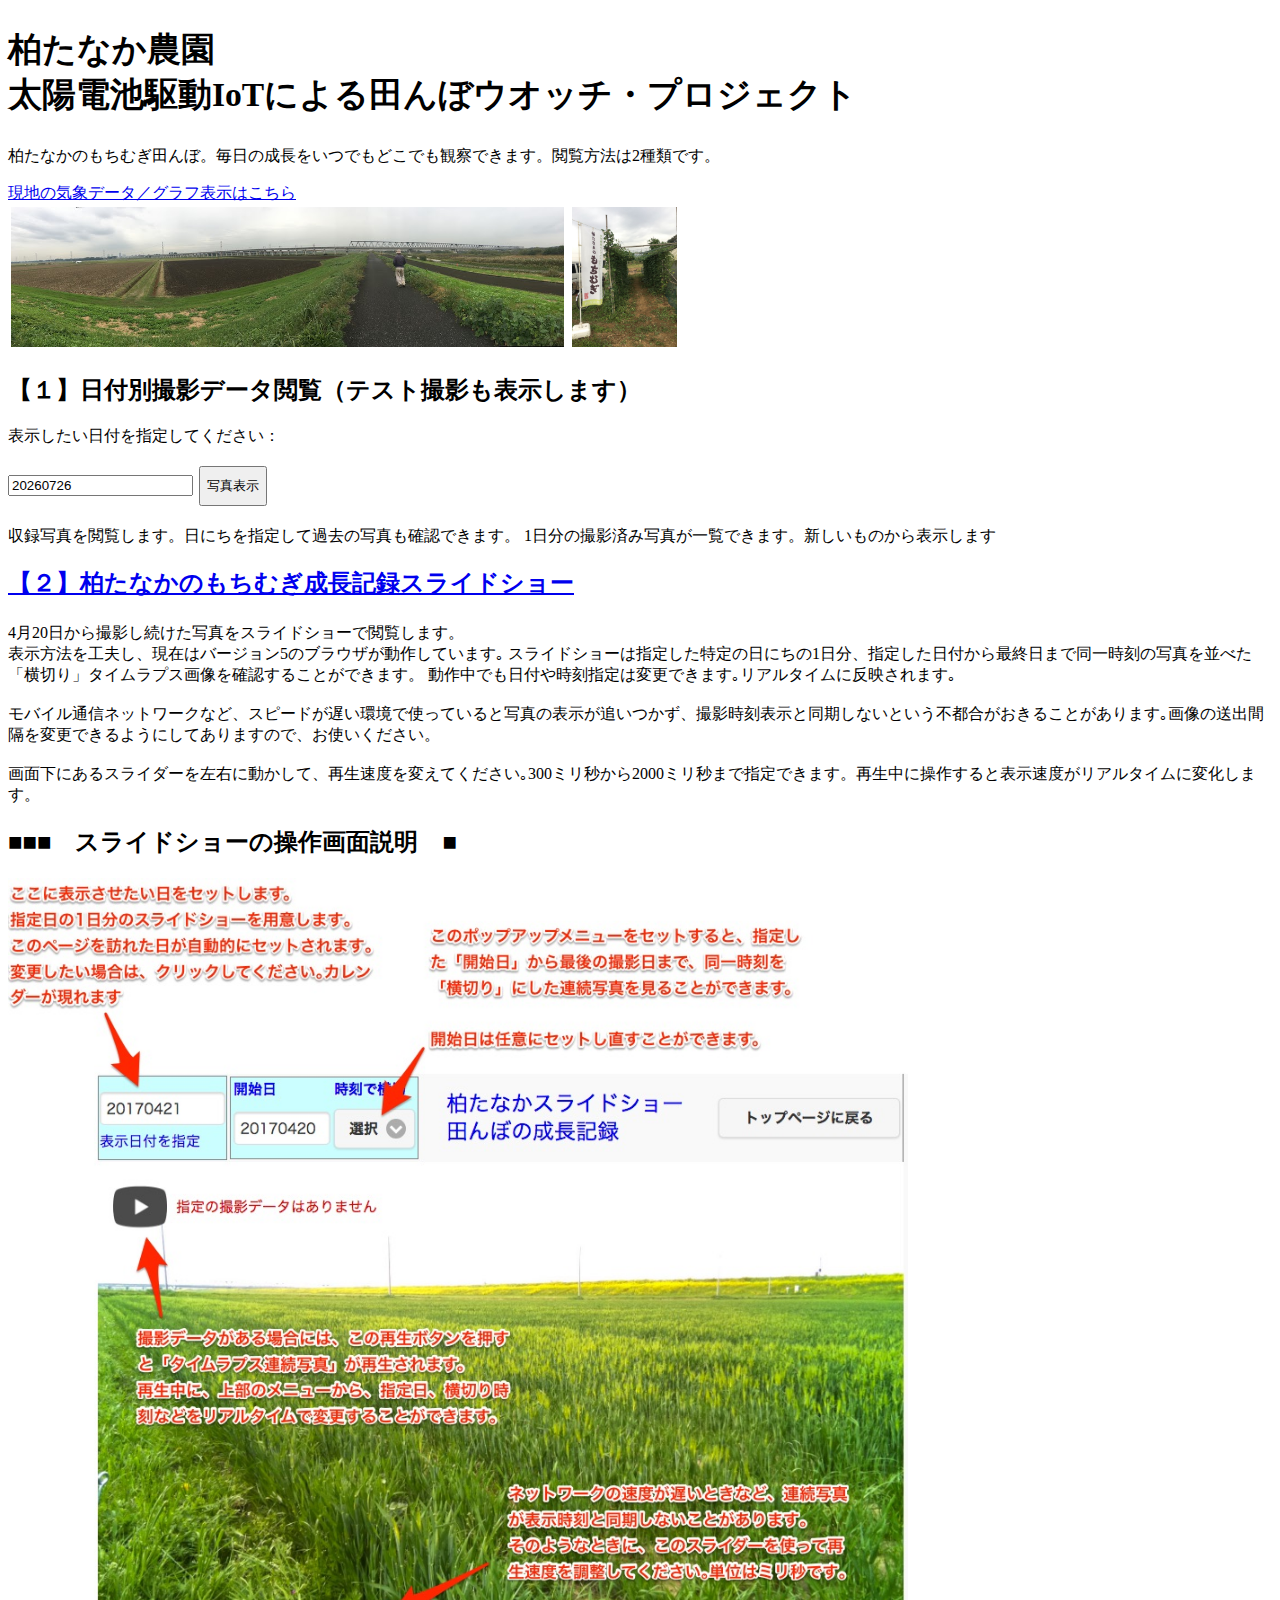
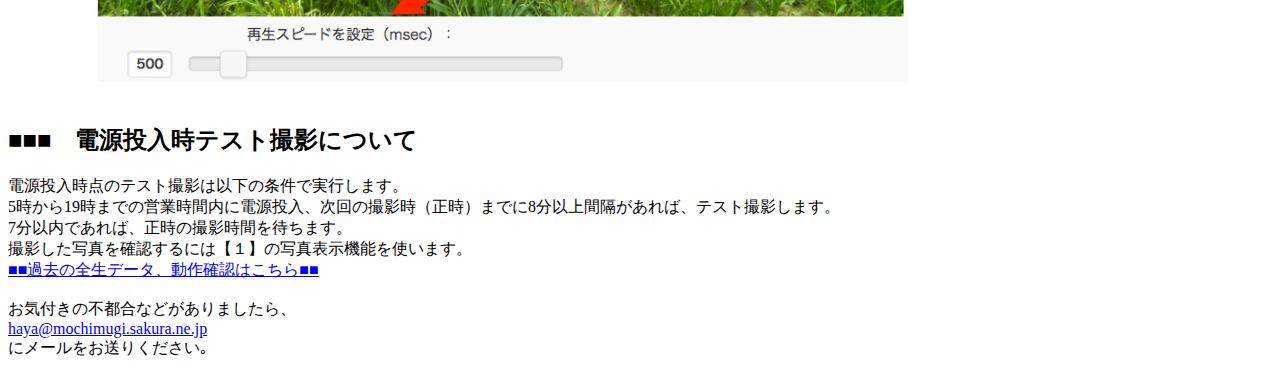
==== index.html @ df105738 "<h2>はどうか？" ====
<!DOCTYPE html>
<html>
<head>
<meta charset='utf-8'>

<meta name = "viewport" content="width = 900">
<style>
  .tableTitle_1 {
font-size:140%;

}

.imageHeader tr {

  height: 10px;
}

.titleImage  {
  width: 10px;
}

.bunner {
  height: 10px;
}
    /* Datepicker のフォントサイズを小さくする */
    div.ui-datepicker {
        font-size: 70%;
    }
    #dummy {
        height:10px;
    }
</style>

<script type="text/javascript">
<!--

   // 当日の日付を取得する関数。y+m+dで動くはずだが、
   //なぜか、数値の和になってしまうので明示的にString()を使って結合した｡
   function pDate(){
            dt = new Date();
            y = dt.getFullYear();
            m  = dt.getMonth() + 1;
             if (m < 10) { m = "0" + m; };
            d  = dt.getDate();
            if (d < 10) { d = "0" + d; };
            document.getElementById("datepicker").value=String(y)+String(m)+String(d);
            document.getElementById("datepicker2").value=String(y)+String(m)+String(d);
        }


 // -->> </script>

<link rel="stylesheet" href="//ajax.googleapis.com/ajax/libs/jqueryui/1.10.4/themes/ui-lightness/jquery-ui.css">
<script type="text/javascript" src="//ajax.googleapis.com/ajax/libs/jquery/1.10.0/jquery.min.js"></script>
<script type="text/javascript" src="//ajax.googleapis.com/ajax/libs/jqueryui/1.10.4/jquery-ui.min.js"></script>

<title>柏たなか農園　田んぼウオッチ総合ページ</title>


</head>
<body onload="pDate()">

<table  class = "imageHeader">
<tr>
  <div class = "tableTitle_1" id = "top_title"><p><h2>柏たなか農園<br>太陽電池駆動IoTによる田んぼウオッチ・プロジェクト</></div>
   柏たなかのもちむぎ田んぼ。毎日の成長をいつでもどこでも観察できます。閲覧方法は2種類です。</p>
   <a href="https://ambidata.io/ch/channel.html?id=999" target="_blank">現地の気象データ／グラフ表示はこちら</a>
<div class = "titleImage" >
<td><a href="img/tanaka_Panorama.jpg "><img src="img/tanaka_Panorama.jpg" height ="140" alt=""></a></td>
<td><a href="img/camera.jpg"><img src="img/camera.jpg" height ="140" alt=""></td>
<td><a href="img/mochimugi.jpg"><img src="img/mochimugi.jpg" height ="140" alt=""></td>
</div>
</tr> </table>

 <form action="showDailyPicts.php" method="post">
 <label for="datepicker"><h2>【１】日付別撮影データ閲覧（テスト撮影も表示します）</h2> 表示したい日付を指定してください：</label>
   <h2> <input name="showdate" id="datepicker" type="text" >
    <input type="submit" name="display" value="写真表示" style="HEIGHT: 40px"> </form></h2>
 <script>
      (function(){
  $("#datepicker").datepicker({
    dateFormat: 'yymmdd',
    monthNames: ['1月', '2月', '3月', '4月', '5月', '6月', '7月', '8月', '9月', '10月', '11月', '12月'],
    dayNames: ['日', '月', '火', '水', '木', '金', '土'],
    dayNamesMin: ['日', '月', '火', '水', '木', '金', '土']
  });
})();
    </script>

収録写真を閲覧します。日にちを指定して過去の写真も確認できます。
1日分の撮影済み写真が一覧できます。新しいものから表示します<br>

<h2><a href="testHTML_callPHP_3_withSliderbyHourSlice_v5.html">【２】柏たなかのもちむぎ成長記録スライドショー</a><p></h2>
  <p>
    4月20日から撮影し続けた写真をスライドショーで閲覧します。<br>表示方法を工夫し、現在はバージョン5のブラウザが動作しています｡
  </>

スライドショーは指定した特定の日にちの1日分、指定した日付から最終日まで同一時刻の写真を並べた「横切り」タイムラプス画像を確認することができます。
    動作中でも日付や時刻指定は変更できます｡リアルタイムに反映されます｡<br><br>

    モバイル通信ネットワークなど、スピードが遅い環境で使っていると写真の表示が追いつかず、撮影時刻表示と同期しないという不都合がおきることがあります｡画像の送出間隔を変更できるようにしてありますので、お使いください。<br>
    <br>
    画面下にあるスライダーを左右に動かして、再生速度を変えてください｡300ミリ秒から2000ミリ秒まで指定できます。再生中に操作すると表示速度がリアルタイムに変化します。<br>
<h2>■■■　スライドショーの操作画面説明　■</h2>
<img src="img/slideShow_help.jpg" width="900">

<br><br>
<h2>■■■　電源投入時テスト撮影について</h2>

<p>電源投入時点のテスト撮影は以下の条件で実行します。<br>
  5時から19時までの営業時間内に電源投入、次回の撮影時（正時）までに8分以上間隔があれば、テスト撮影します。<br>
  7分以内であれば、正時の撮影時間を待ちます。<br>
  撮影した写真を確認するには【１】の写真表示機能を使います。
</><br>
<a href="http://mochimugi.sakura.ne.jp/IM/im_build/page33.html" target="_blank">■■過去の全生データ、動作確認はこちら■■</a>

<br><br>
    お気付きの不都合などがありましたら、<br>
    <a href="mailto:haya@mochimugi.sakura.ne.jp">haya@mochimugi.sakura.ne.jp</a> <br>
    にメールをお送りください｡<br>
  </>
</body>
</html>
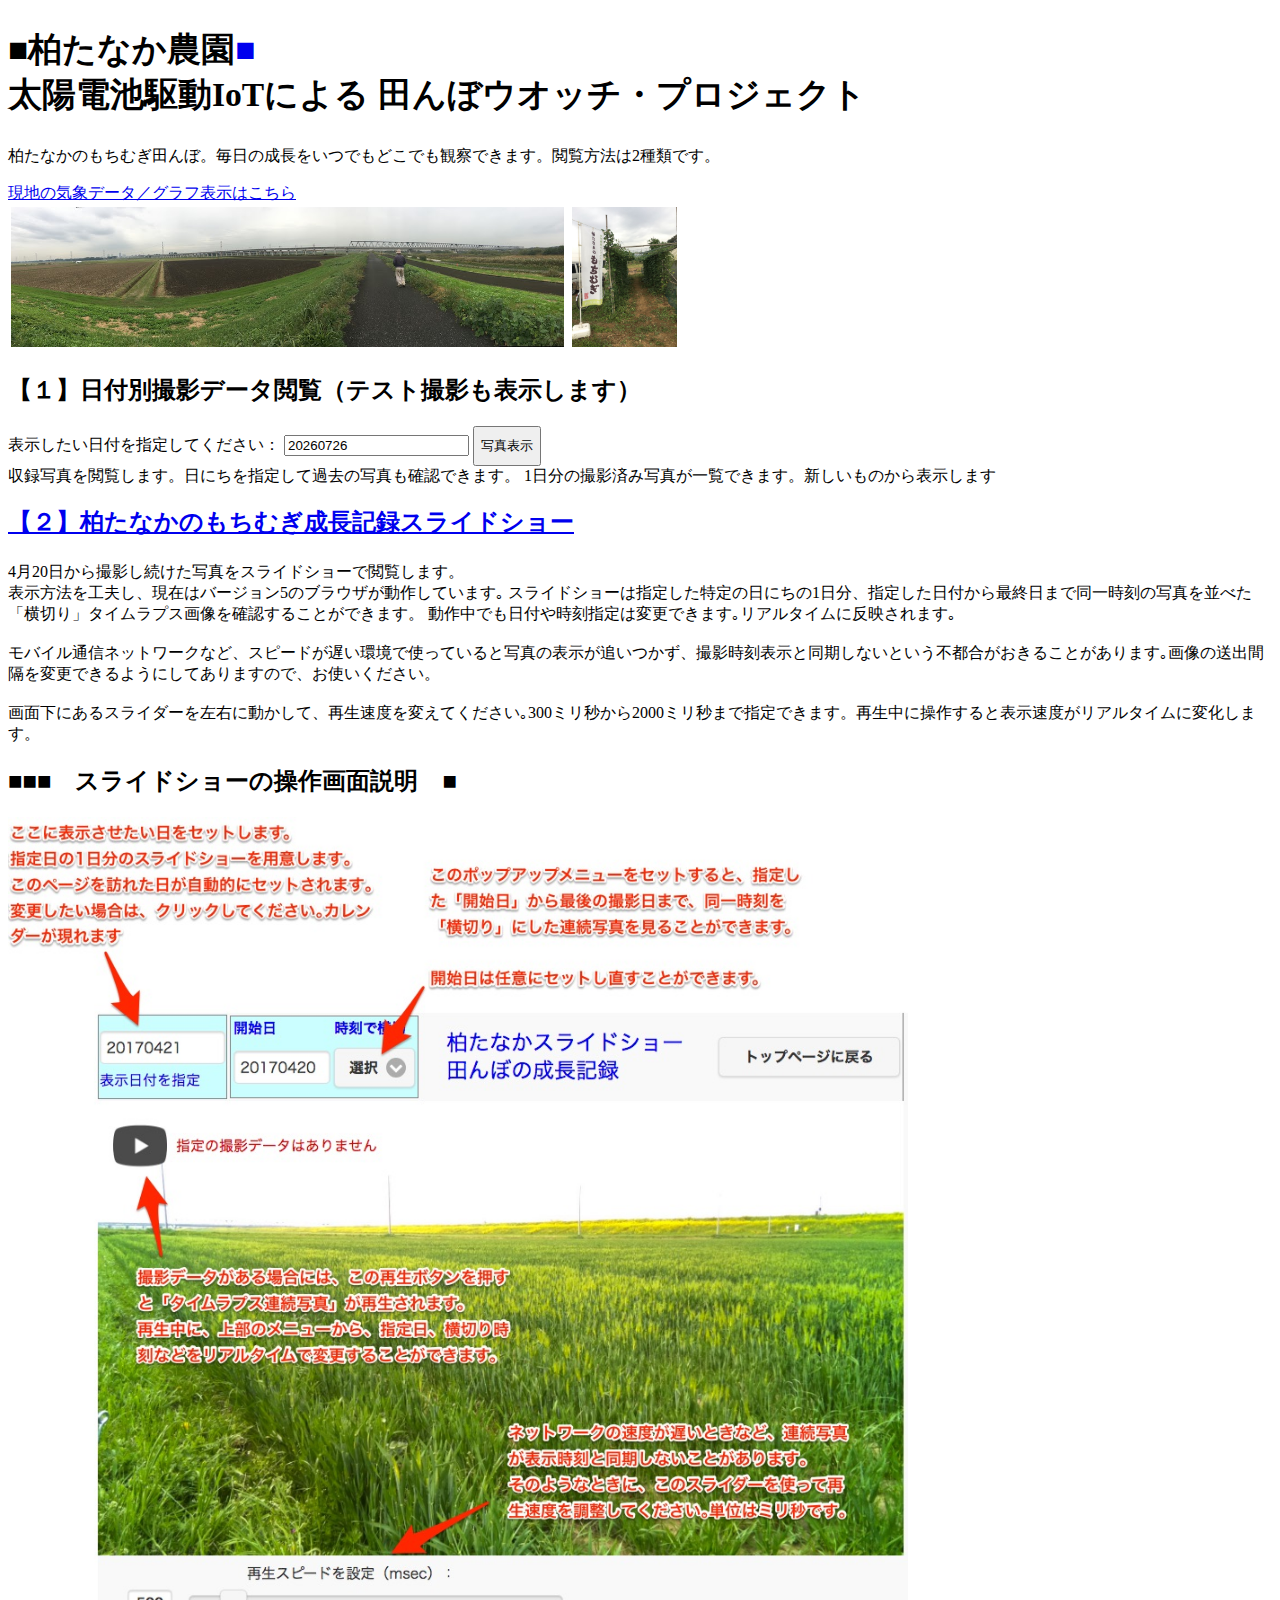
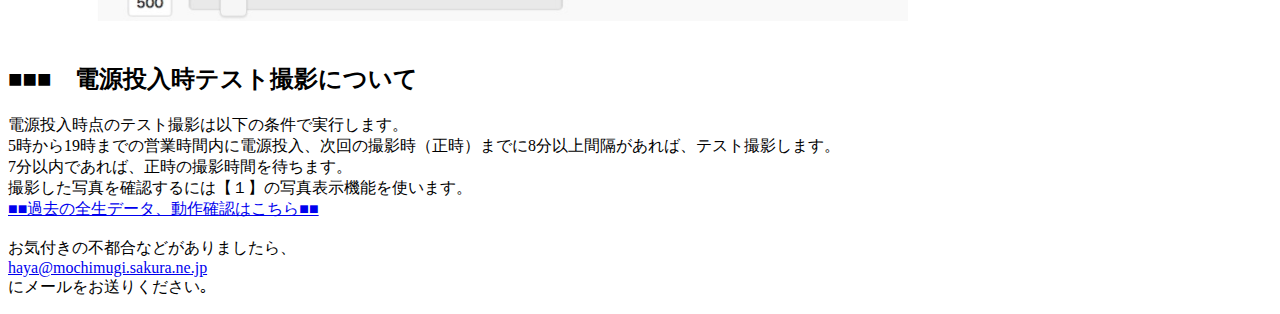
==== commit 7b8ffa7c: "Place hidden hyper ref to new "dailySlideShow_v6.html"" ====
--- a/index.html
+++ b/index.html
@@ -62,7 +62,7 @@
 
 <table  class = "imageHeader">
 <tr>
-  <div class = "tableTitle_1" id = "top_title"><p><h2>柏たなか農園<br>太陽電池駆動IoTによる田んぼウオッチ・プロジェクト</></div>
+  <div class = "tableTitle_1" id = "top_title"><p><h2>■柏たなか農園<a href="dailySlideShow_v6.html"  style = "text-decoration: none;" >■</a><br>太陽電池駆動IoTによる 田んぼウオッチ・プロジェクト</div>
    柏たなかのもちむぎ田んぼ。毎日の成長をいつでもどこでも観察できます。閲覧方法は2種類です。</p>
    <a href="https://ambidata.io/ch/channel.html?id=999" target="_blank">現地の気象データ／グラフ表示はこちら</a>
 <div class = "titleImage" >
@@ -74,8 +74,8 @@
 
  <form action="showDailyPicts.php" method="post">
  <label for="datepicker"><h2>【１】日付別撮影データ閲覧（テスト撮影も表示します）</h2> 表示したい日付を指定してください：</label>
-   <h2> <input name="showdate" id="datepicker" type="text" >
-    <input type="submit" name="display" value="写真表示" style="HEIGHT: 40px"> </form></h2>
+    <input name="showdate" id="datepicker" type="text" >
+    <input type="submit" name="display" value="写真表示" style="HEIGHT: 40px"> </form>
  <script>
       (function(){
   $("#datepicker").datepicker({
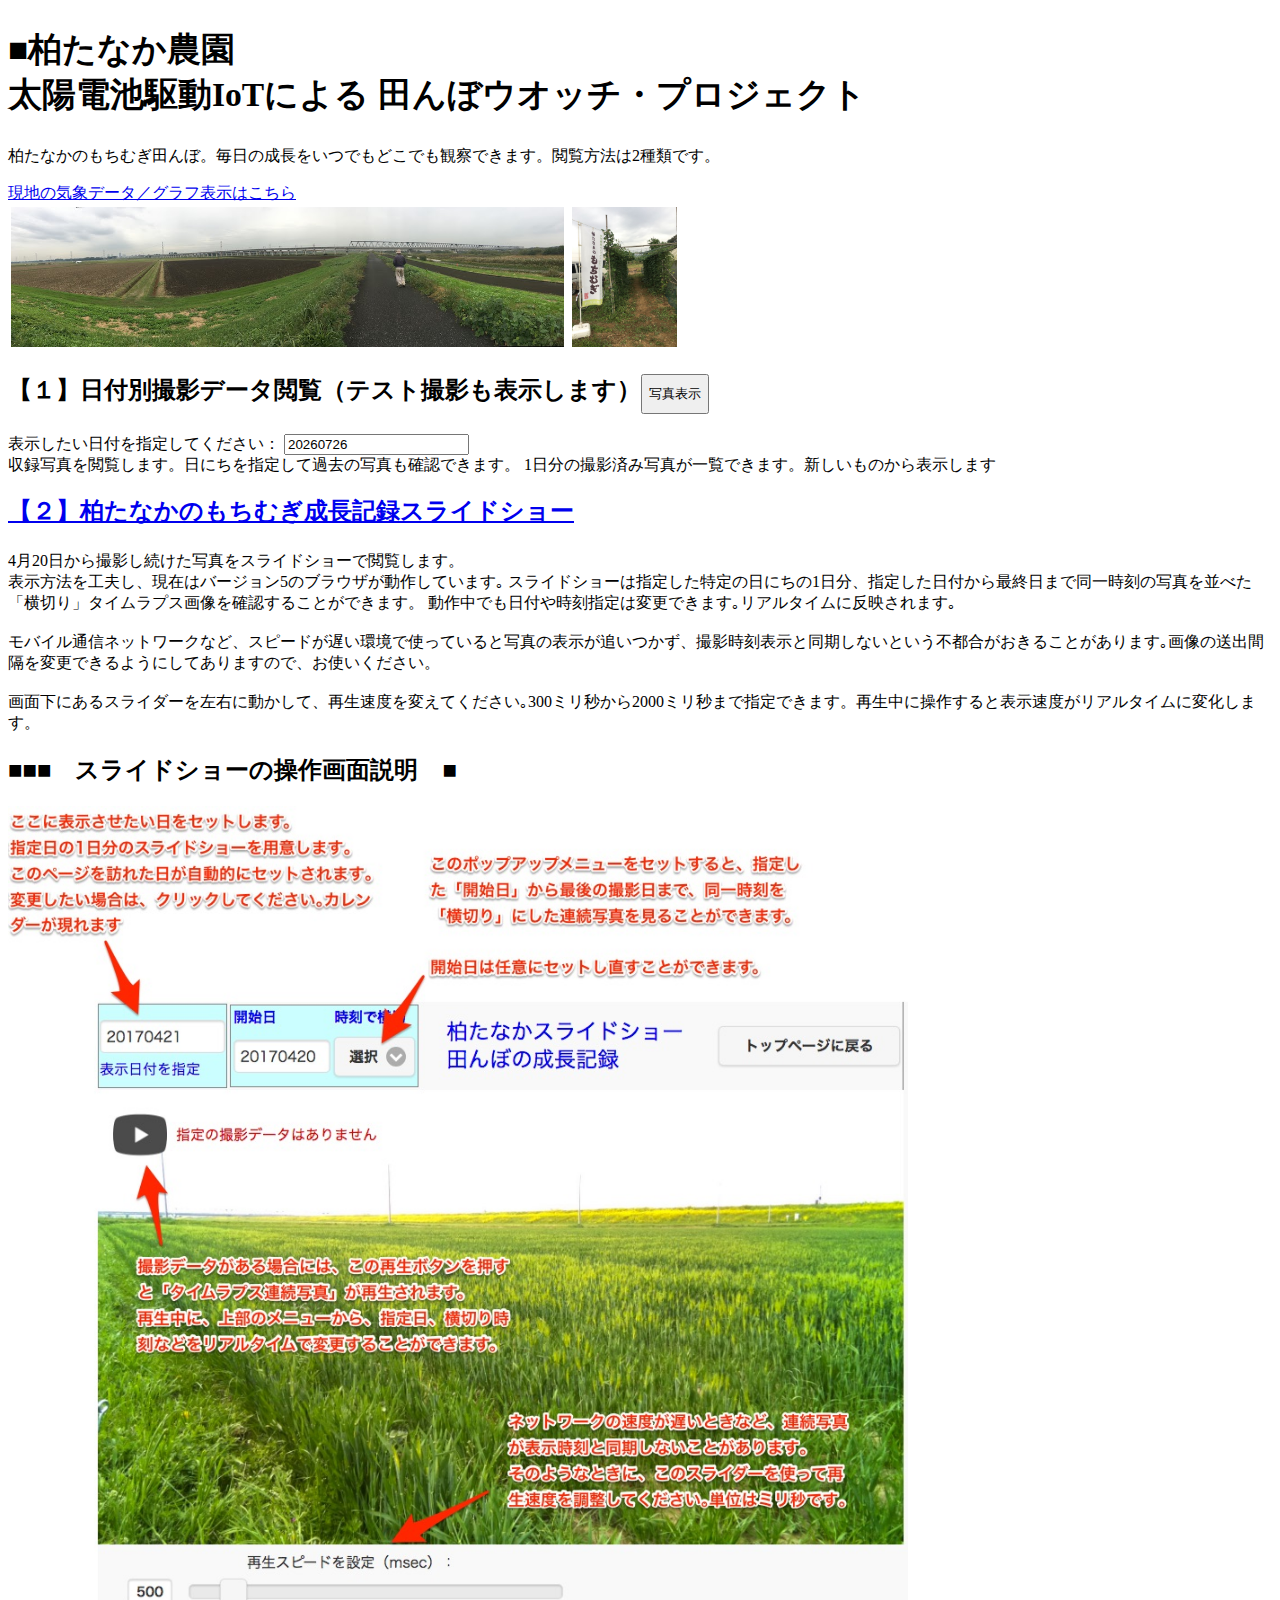
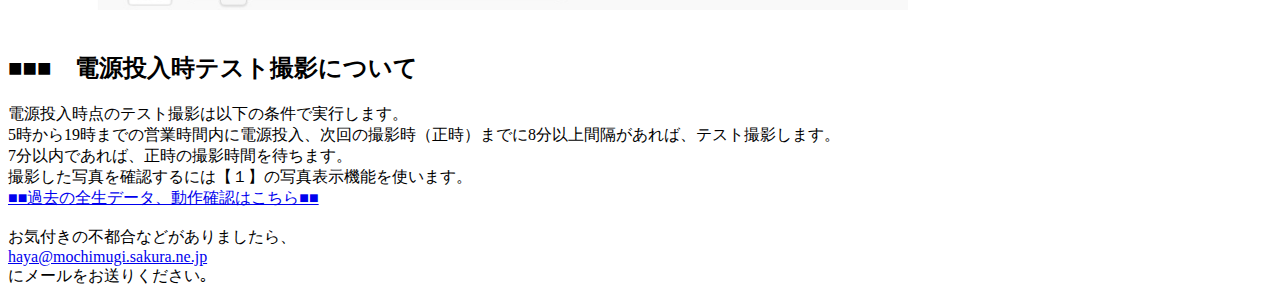
==== commit 09a7696a: "changed submit type to button" ====
--- a/index.html
+++ b/index.html
@@ -62,8 +62,9 @@
 
 <table  class = "imageHeader">
 <tr>
-  <div class = "tableTitle_1" id = "top_title"><p><h2>■柏たなか農園<a href="dailySlideShow_v6.html"  style = "text-decoration: none;" >■</a><br>太陽電池駆動IoTによる 田んぼウオッチ・プロジェクト</div>
-   柏たなかのもちむぎ田んぼ。毎日の成長をいつでもどこでも観察できます。閲覧方法は2種類です。</p>
+  <div class = "tableTitle_1" id = "top_title"><p><h2>■柏たなか農園<br>太陽電池駆動IoTによる 田んぼウオッチ・プロジェクト</h2></div>
+  
+   柏たなかのもちむぎ田んぼ。毎日の成長をいつでもどこでも観察できます。閲覧方法は2種類です。<a href="dailySlideShow_v6.html"  style = "text-decoration: none;" >　</a></p>
    <a href="https://ambidata.io/ch/channel.html?id=999" target="_blank">現地の気象データ／グラフ表示はこちら</a>
 <div class = "titleImage" >
 <td><a href="img/tanaka_Panorama.jpg "><img src="img/tanaka_Panorama.jpg" height ="140" alt=""></a></td>
@@ -73,9 +74,9 @@
 </tr> </table>
 
  <form action="showDailyPicts.php" method="post">
- <label for="datepicker"><h2>【１】日付別撮影データ閲覧（テスト撮影も表示します）</h2> 表示したい日付を指定してください：</label>
+ <label for="datepicker"><h2>【１】日付別撮影データ閲覧（テスト撮影も表示します）<input type="button" name="display" value="写真表示" style="HEIGHT: 40px"></h2> 表示したい日付を指定してください：</label>
     <input name="showdate" id="datepicker" type="text" >
-    <input type="submit" name="display" value="写真表示" style="HEIGHT: 40px"> </form>
+     </form>
  <script>
       (function(){
   $("#datepicker").datepicker({
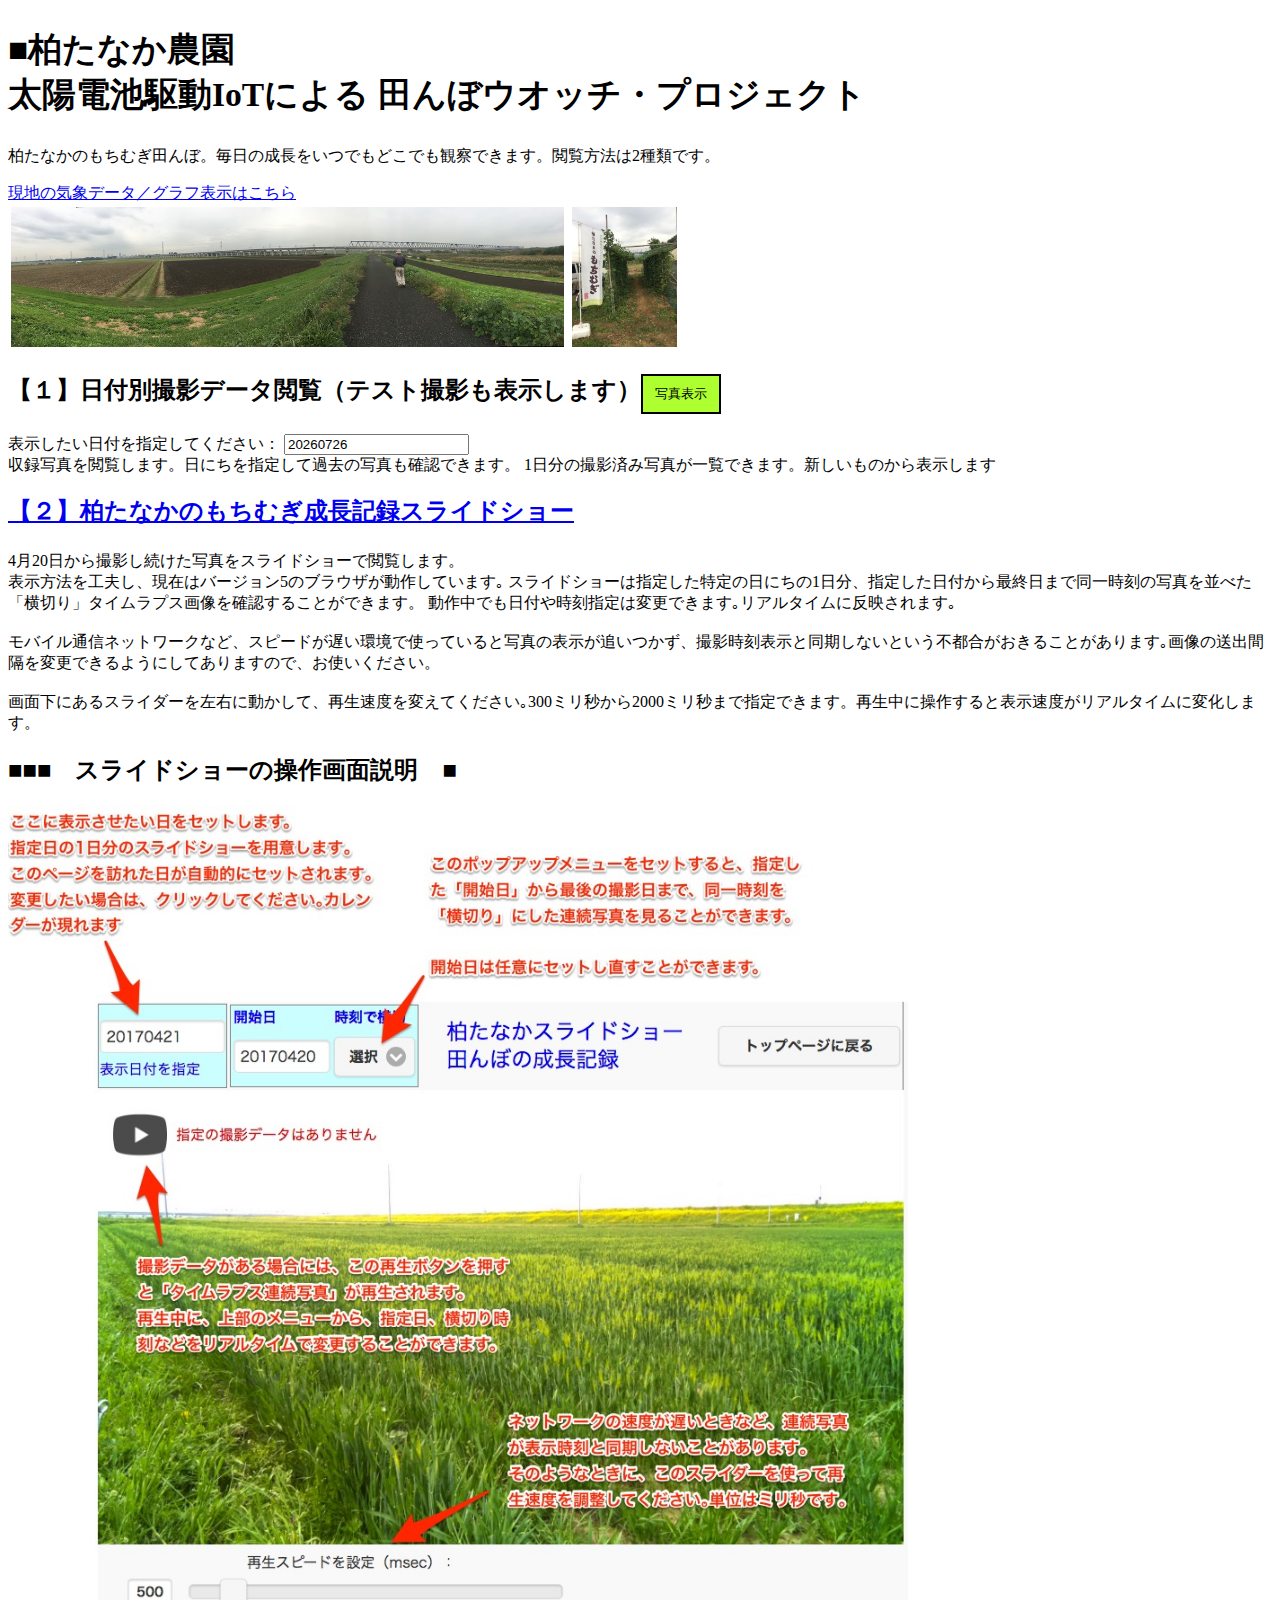
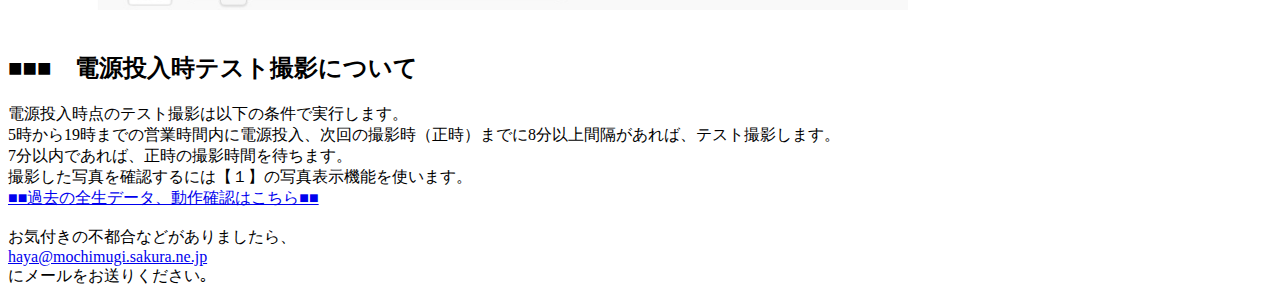
==== commit 8fb0618c: "enlarge button size" ====
--- a/index.html
+++ b/index.html
@@ -74,7 +74,7 @@
 </tr> </table>
 
  <form action="showDailyPicts.php" method="post">
- <label for="datepicker"><h2>【１】日付別撮影データ閲覧（テスト撮影も表示します）<input type="button" name="display" value="写真表示" style="HEIGHT: 40px"></h2> 表示したい日付を指定してください：</label>
+ <label for="datepicker"><h2>【１】日付別撮影データ閲覧（テスト撮影も表示します）<input  type="submit" name="display" value="写真表示" Style=" background-color:#adff2f; color:#000000; border-style:solid; border-color:#000000; border-width:1;height:40px; width:80px"></h2> 表示したい日付を指定してください：</label>
     <input name="showdate" id="datepicker" type="text" >
      </form>
  <script>
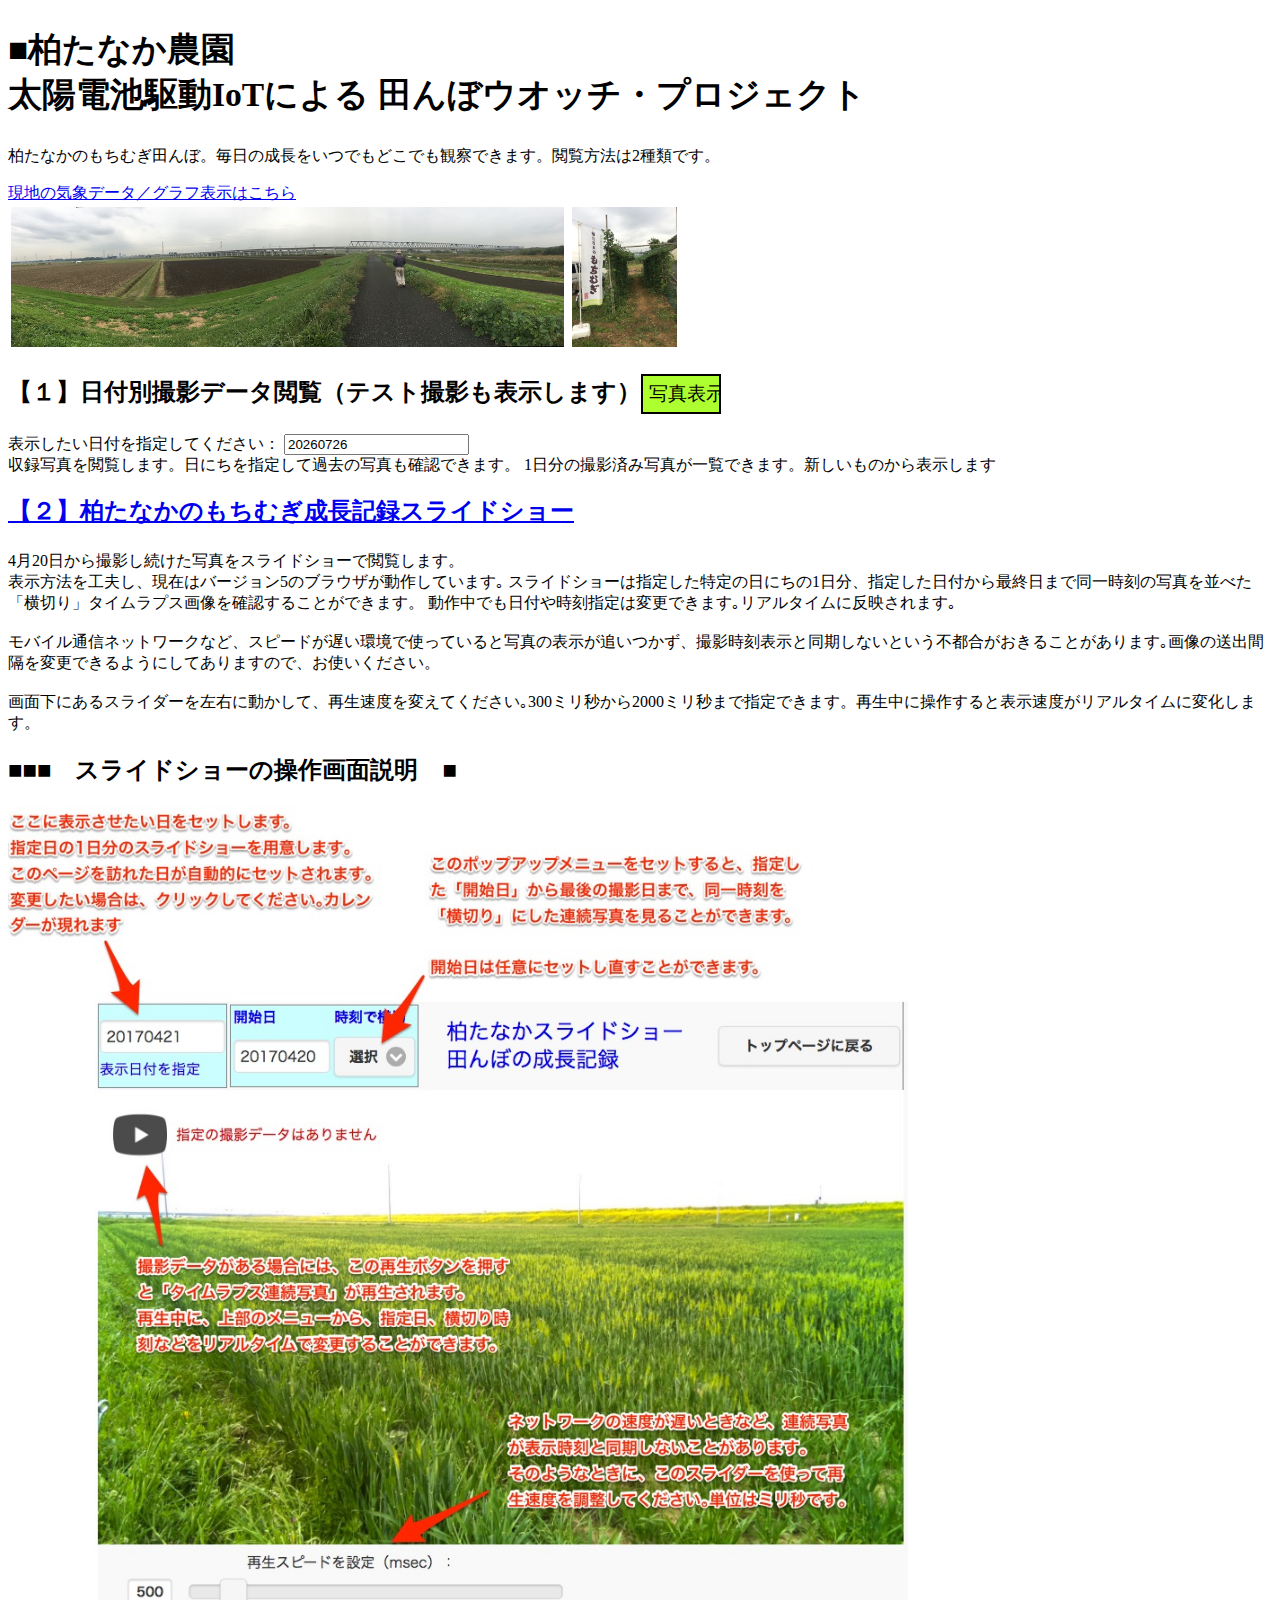
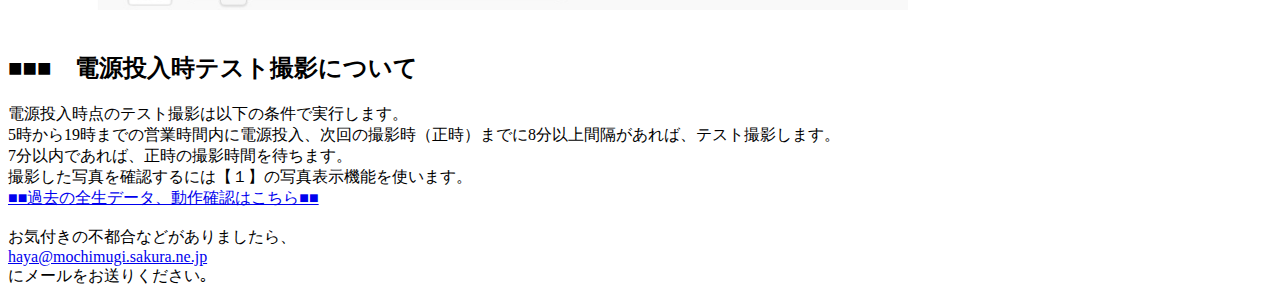
==== commit 94b9a521: "enlarge font size" ====
--- a/index.html
+++ b/index.html
@@ -74,7 +74,7 @@
 </tr> </table>
 
  <form action="showDailyPicts.php" method="post">
- <label for="datepicker"><h2>【１】日付別撮影データ閲覧（テスト撮影も表示します）<input  type="submit" name="display" value="写真表示" Style=" background-color:#adff2f; color:#000000; border-style:solid; border-color:#000000; border-width:1;height:40px; width:80px"></h2> 表示したい日付を指定してください：</label>
+ <label for="datepicker"><h2>【１】日付別撮影データ閲覧（テスト撮影も表示します）<input  type="submit" name="display" value="写真表示" Style=" background-color:#adff2f; color:#000000; border-style:solid; border-color:#000000; border-width:1;height:40px; width:80px; font-size: 14pt;"></h2> 表示したい日付を指定してください：</label>
     <input name="showdate" id="datepicker" type="text" >
      </form>
  <script>
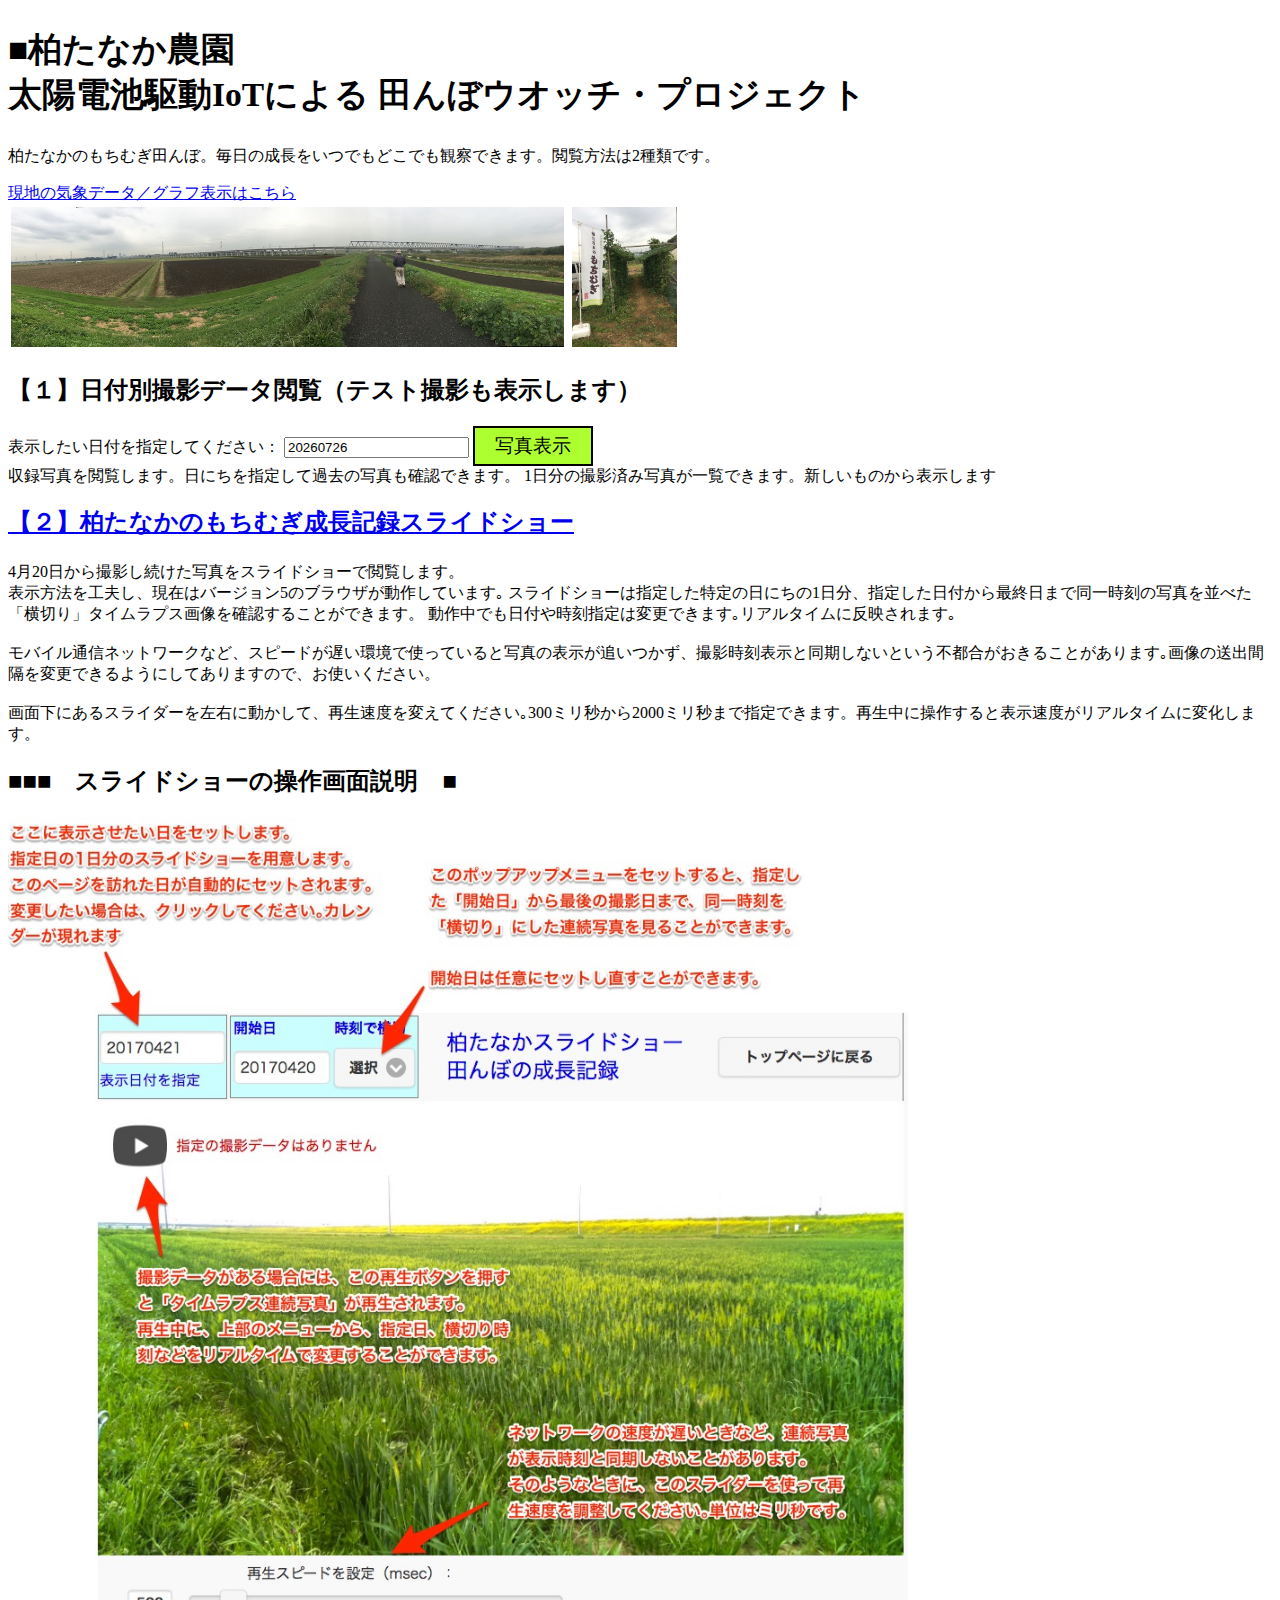
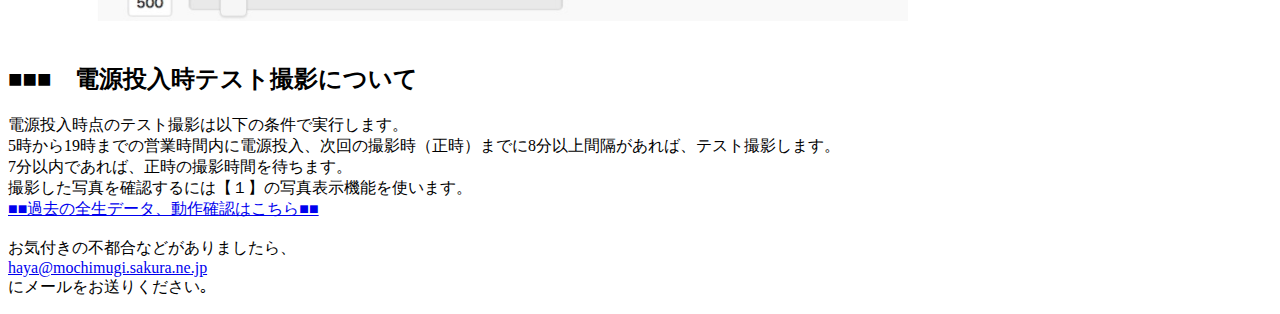
==== commit 950aa814: "fix width" ====
--- a/index.html
+++ b/index.html
@@ -74,9 +74,9 @@
 </tr> </table>
 
  <form action="showDailyPicts.php" method="post">
- <label for="datepicker"><h2>【１】日付別撮影データ閲覧（テスト撮影も表示します）<input  type="submit" name="display" value="写真表示" Style=" background-color:#adff2f; color:#000000; border-style:solid; border-color:#000000; border-width:1;height:40px; width:80px; font-size: 14pt;"></h2> 表示したい日付を指定してください：</label>
+ <label for="datepicker"><h2>【１】日付別撮影データ閲覧（テスト撮影も表示します）</h2> 表示したい日付を指定してください：</label>
     <input name="showdate" id="datepicker" type="text" >
-     </form>
+    <input  type="submit" name="display" value="写真表示" Style=" background-color:#adff2f; color:#000000; border-style:solid; border-color:#000000; border-width:1;height:40px; width:120px; font-size: 14pt;"> </form>
  <script>
       (function(){
   $("#datepicker").datepicker({
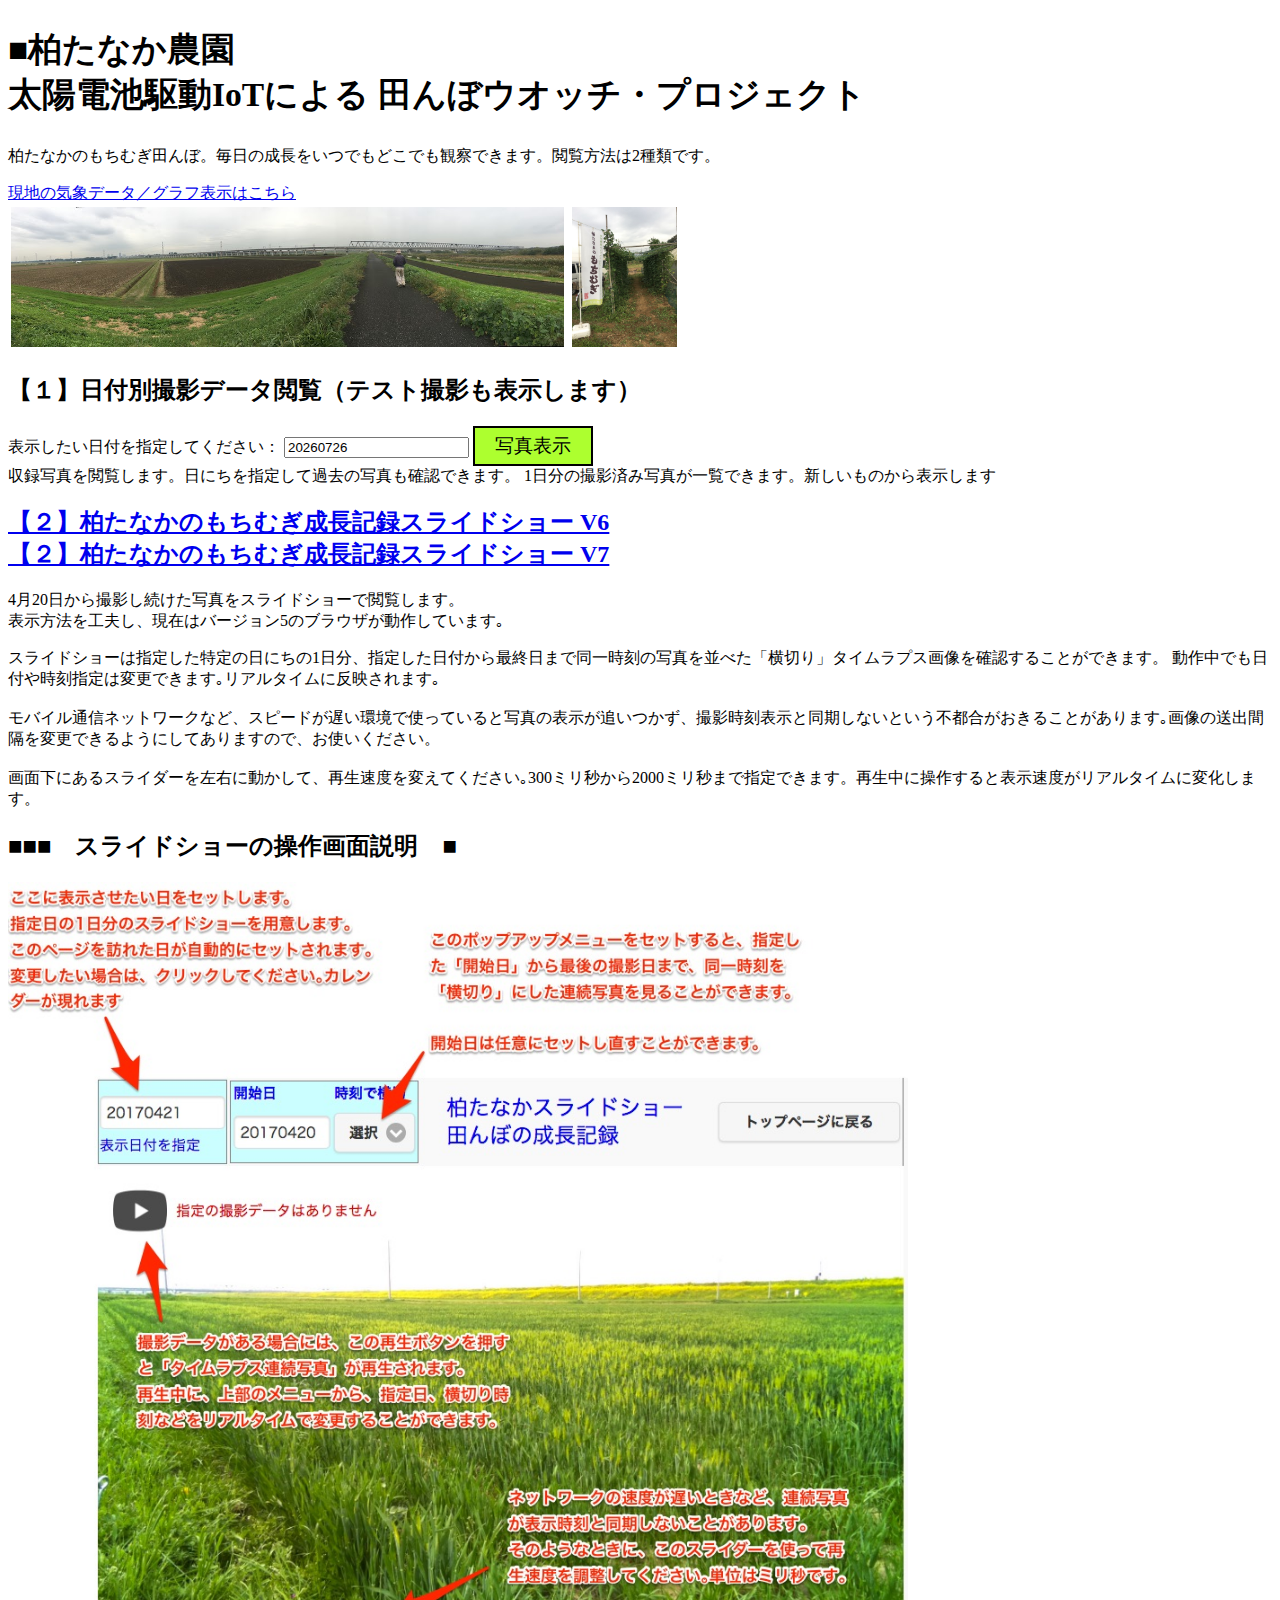
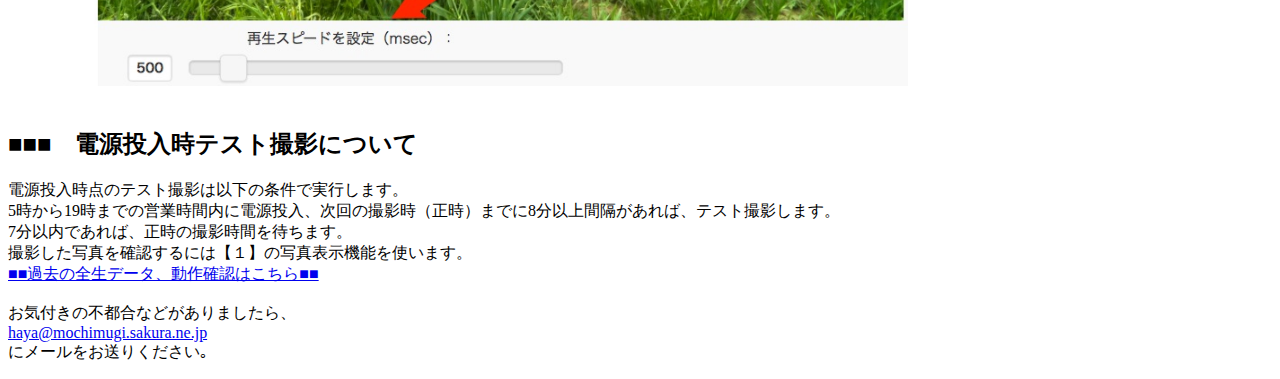
==== commit b16073de: "V7 update" ====
--- a/index.html
+++ b/index.html
@@ -91,10 +91,13 @@
 収録写真を閲覧します。日にちを指定して過去の写真も確認できます。
 1日分の撮影済み写真が一覧できます。新しいものから表示します<br>
 
-<h2><a href="testHTML_callPHP_3_withSliderbyHourSlice_v5.html">【２】柏たなかのもちむぎ成長記録スライドショー</a><p></h2>
+<h2>
+  <a href="dailySlideShow_v6.html">【２】柏たなかのもちむぎ成長記録スライドショー V6</a><br/>
+  <a href="dailySlideShow_v7.html">【２】柏たなかのもちむぎ成長記録スライドショー V7</a>
+</h2>
   <p>
     4月20日から撮影し続けた写真をスライドショーで閲覧します。<br>表示方法を工夫し、現在はバージョン5のブラウザが動作しています｡
-  </>
+  </p>
 
 スライドショーは指定した特定の日にちの1日分、指定した日付から最終日まで同一時刻の写真を並べた「横切り」タイムラプス画像を確認することができます。
     動作中でも日付や時刻指定は変更できます｡リアルタイムに反映されます｡<br><br>
